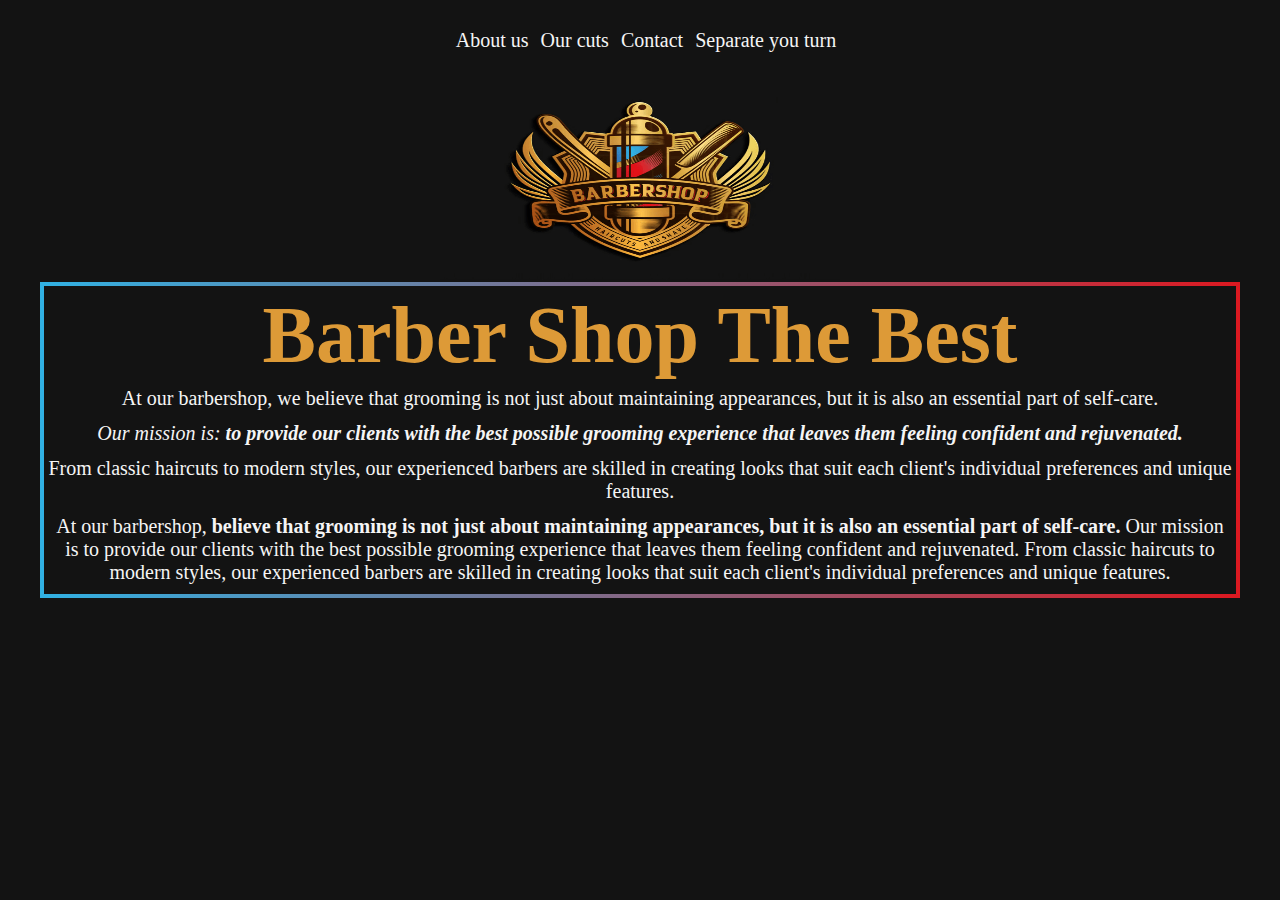
==== index.html @ 592980cc "Add section about in landig-page" ====
<!DOCTYPE html>
<html lang="en">
  <head>
    <meta charset="UTF-8" />
    <meta http-equiv="X-UA-Compatible" content="IE=edge" />
    <meta name="viewport" content="width=device-width, initial-scale=1.0" />
    <title>Barber Shop</title>
    <link rel="stylesheet" href="style.css" />
  </head>

  <body>
    <header class="header">
        <ul class="header-list">
            <li>About us</li>
            <li>Our cuts</li>
            <li>Contact</li>
            <li>Separate you turn</li>
        </ul>
    </header>
    <main class="main">
        <figure>
            <img
              class="image-barbershop"
              src="/barber.png"
              alt="image-icon-barber-shop"
            />
          </figure>
      
          <section class="about">
            <h1>Barber Shop The Best</h1>
            <p class="about-p">
              At our barbershop, we believe that grooming is not just about
              maintaining appearances, but it is also an essential part of self-care.
            </p>
      
            <p class="about-p">
              <em
                >Our mission is:
                <strong
                  >to provide our clients with the best possible grooming experience
                  that leaves them feeling confident and rejuvenated.</strong
                ></em
              >
            </p>
      
            <p class="about-p">
              From classic haircuts to modern styles, our experienced barbers are
              skilled in creating looks that suit each client's individual preferences
              and unique features.
            </p>
      
            <p class="about-p"> 
              At our barbershop,<strong>
                believe that grooming is not just about maintaining appearances, but
                it is also an essential part of self-care.</strong
              >
      
              Our mission is to provide our clients with the best possible grooming
              experience that leaves them feeling confident and rejuvenated. From
              classic haircuts to modern styles, our experienced barbers are skilled
              in creating looks that suit each client's individual preferences and
              unique features.
            </p>
          </section>
    </main>
  </body>
</html>
---- style.css ----
* {
    box-sizing: border-box;
    margin: 0;
    padding: 0;
}

html {
    font-size: 62.5%;
}

body {
    background-color: #131313;
}

h1 {
    color: #DD9A37;
    font-size: 8rem;
    text-align: center;
}

figure {
    text-align: center;
}

.header {
    width: 100%;
    height: 80px;
}

.header-list {
    align-items: center;
    color: whitesmoke;
    display: flex;
    flex-direction: row;
    height: 100%;
    justify-content: center;
    list-style: none;
}

.header-list li {
    font-size: 2rem;
    padding-left: 12px;
}

.about{
    padding: 4px;
    border-width: 4px;
    border-style: solid;
    border-image: linear-gradient(to right, #31B1E3, #DC1921) 1;
}

.about-p {
    color: whitesmoke;
    font-size: 2rem;
    padding: 6px 0;
    text-align: center;
}

.image-barbershop {
    display: inline-block;
    height: 100%;
    width: 100%;
    max-width: 400px;
    height: 200px;
    text-align: center;
}

.main {
    padding: 0 4rem;
}
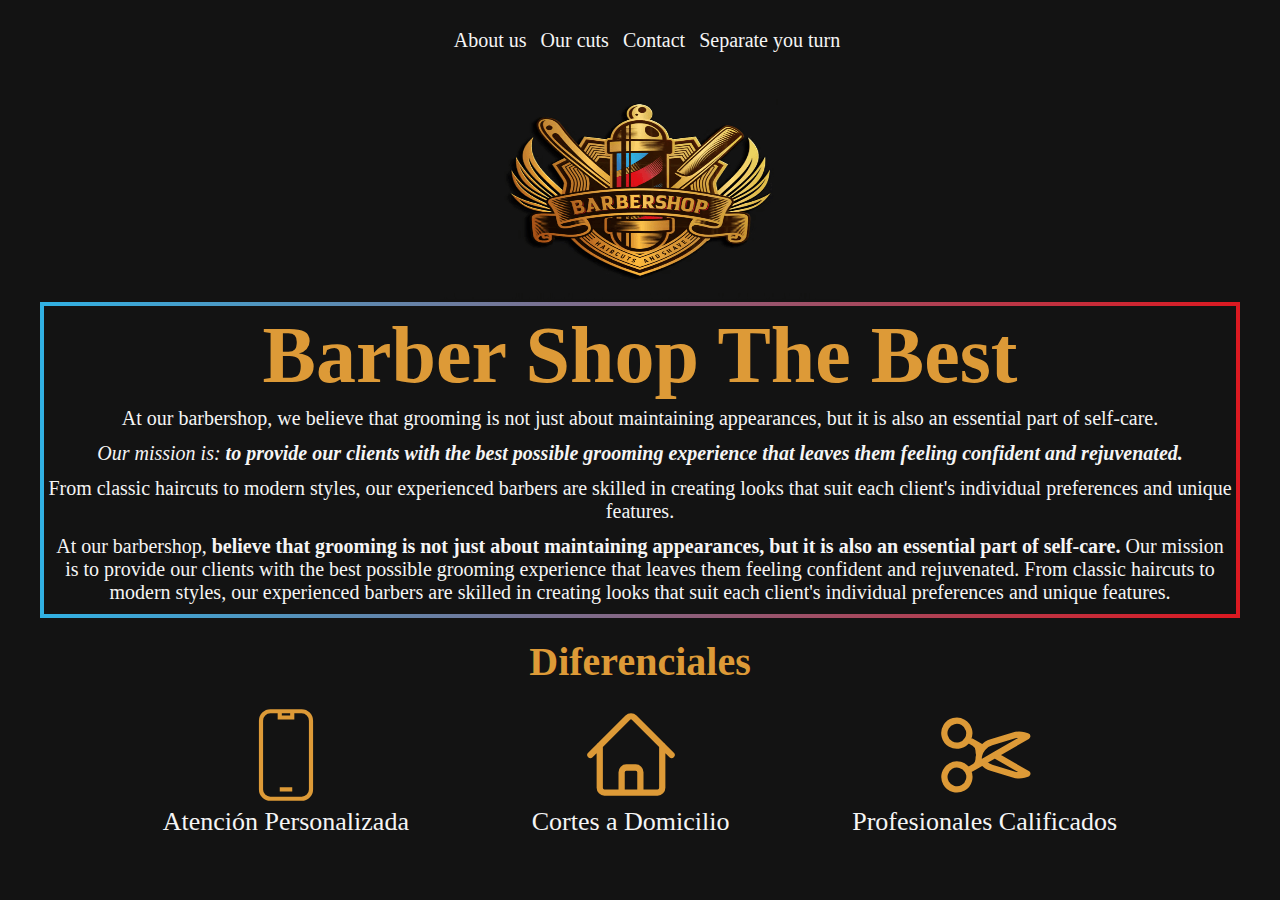
==== commit b4b69de2: "Add page Products and improve styles home page" ====
--- a/index.html
+++ b/index.html
@@ -10,58 +10,114 @@
 
   <body>
     <header class="header">
-        <ul class="header-list">
-            <li>About us</li>
-            <li>Our cuts</li>
-            <li>Contact</li>
-            <li>Separate you turn</li>
-        </ul>
+      <ul class="header-list">
+        <li>About us</li>
+        <li>Our cuts</li>
+        <li>Contact</li>
+        <li>Separate you turn</li>
+      </ul>
     </header>
     <main class="main">
-        <figure>
-            <img
-              class="image-barbershop"
-              src="/barber.png"
-              alt="image-icon-barber-shop"
-            />
-          </figure>
-      
-          <section class="about">
-            <h1>Barber Shop The Best</h1>
-            <p class="about-p">
-              At our barbershop, we believe that grooming is not just about
-              maintaining appearances, but it is also an essential part of self-care.
-            </p>
-      
-            <p class="about-p">
-              <em
-                >Our mission is:
-                <strong
-                  >to provide our clients with the best possible grooming experience
-                  that leaves them feeling confident and rejuvenated.</strong
-                ></em
-              >
-            </p>
-      
-            <p class="about-p">
-              From classic haircuts to modern styles, our experienced barbers are
-              skilled in creating looks that suit each client's individual preferences
-              and unique features.
-            </p>
-      
-            <p class="about-p"> 
-              At our barbershop,<strong>
-                believe that grooming is not just about maintaining appearances, but
-                it is also an essential part of self-care.</strong
-              >
-      
-              Our mission is to provide our clients with the best possible grooming
-              experience that leaves them feeling confident and rejuvenated. From
-              classic haircuts to modern styles, our experienced barbers are skilled
-              in creating looks that suit each client's individual preferences and
-              unique features.
-            </p>
-          </section>
+      <figure>
+        <img
+          class="image-barbershop"
+          src="/images/barber.png"
+          alt="image-icon-barber-shop"
+        />
+      </figure>
+
+      <section class="about">
+        <h1>Barber Shop The Best</h1>
+        <p class="about-p">
+          At our barbershop, we believe that grooming is not just about
+          maintaining appearances, but it is also an essential part of
+          self-care.
+        </p>
+
+        <p class="about-p">
+          <em
+            >Our mission is:
+            <strong
+              >to provide our clients with the best possible grooming experience
+              that leaves them feeling confident and rejuvenated.</strong
+            ></em
+          >
+        </p>
+
+        <p class="about-p">
+          From classic haircuts to modern styles, our experienced barbers are
+          skilled in creating looks that suit each client's individual
+          preferences and unique features.
+        </p>
+
+        <p class="about-p">
+          At our barbershop,<strong>
+            believe that grooming is not just about maintaining appearances, but
+            it is also an essential part of self-care.</strong
+          >
+          Our mission is to provide our clients with the best possible grooming
+          experience that leaves them feeling confident and rejuvenated. From
+          classic haircuts to modern styles, our experienced barbers are skilled
+          in creating looks that suit each client's individual preferences and
+          unique features.
+        </p>
+      </section>
+      <section class="differentials">
+        <h2>Diferenciales</h2>
+        <ul class="differentials-list">
+          <li>
+            <svg
+              xmlns="http://www.w3.org/2000/svg"
+              fill="none"
+              viewBox="0 0 24 24"
+              strokeWidth="{1.5}"
+              stroke="currentColor"
+              class="differentials-icons"
+            >
+              <path
+                strokeLinecap="round"
+                strokeLinejoin="round"
+                d="M10.5 1.5H8.25A2.25 2.25 0 006 3.75v16.5a2.25 2.25 0 002.25 2.25h7.5A2.25 2.25 0 0018 20.25V3.75a2.25 2.25 0 00-2.25-2.25H13.5m-3 0V3h3V1.5m-3 0h3m-3 18.75h3"
+              />
+            </svg>
+            <p>Atención Personalizada</p>
+          </li>
+          <li>
+            <svg
+              xmlns="http://www.w3.org/2000/svg"
+              fill="none"
+              viewBox="0 0 24 24"
+              stroke-width="1.5"
+              stroke="currentColor"
+              class="differentials-icons"
+            >
+              <path
+                stroke-linecap="round"
+                stroke-linejoin="round"
+                d="M2.25 12l8.954-8.955c.44-.439 1.152-.439 1.591 0L21.75 12M4.5 9.75v10.125c0 .621.504 1.125 1.125 1.125H9.75v-4.875c0-.621.504-1.125 1.125-1.125h2.25c.621 0 1.125.504 1.125 1.125V21h4.125c.621 0 1.125-.504 1.125-1.125V9.75M8.25 21h8.25"
+              />
+            </svg>
+            <p>Cortes a Domicilio</p>
+          </li>
+          <li>
+            <svg
+              xmlns="http://www.w3.org/2000/svg"
+              fill="none"
+              viewBox="0 0 24 24"
+              stroke-width="1.5"
+              stroke="currentColor"
+              class="differentials-icons"
+            >
+              <path
+                stroke-linecap="round"
+                stroke-linejoin="round"
+                d="M7.848 8.25l1.536.887M7.848 8.25a3 3 0 11-5.196-3 3 3 0 015.196 3zm1.536.887a2.165 2.165 0 011.083 1.839c.005.351.054.695.14 1.024M9.384 9.137l2.077 1.199M7.848 15.75l1.536-.887m-1.536.887a3 3 0 11-5.196 3 3 3 0 015.196-3zm1.536-.887a2.165 2.165 0 001.083-1.838c.005-.352.054-.695.14-1.025m-1.223 2.863l2.077-1.199m0-3.328a4.323 4.323 0 012.068-1.379l5.325-1.628a4.5 4.5 0 012.48-.044l.803.215-7.794 4.5m-2.882-1.664A4.331 4.331 0 0010.607 12m3.736 0l7.794 4.5-.802.215a4.5 4.5 0 01-2.48-.043l-5.326-1.629a4.324 4.324 0 01-2.068-1.379M14.343 12l-2.882 1.664"
+              />
+            </svg>
+            <p>Profesionales Calificados</p>
+          </li>
+        </ul>
+      </section>
     </main>
   </body>
 </html>
--- a/style.css
+++ b/style.css
@@ -1,4 +1,6 @@
-
+:root {
+    --color-primario: #DD9A37;
+  }
 
 * {
     box-sizing: border-box;
@@ -15,7 +17,7 @@
 }
 
 h1 {
-    color: #DD9A37;
+    color: var(--color-primario);
     font-size: 8rem;
     text-align: center;
 }
@@ -41,7 +43,7 @@
 
 .header-list li {
     font-size: 2rem;
-    padding-left: 12px;
+    padding-left: 14px;
 }
 
 .about{
@@ -63,10 +65,42 @@
     height: 100%;
     width: 100%;
     max-width: 400px;
-    height: 200px;
+    height: 220px;
     text-align: center;
 }
 
 .main {
     padding: 0 4rem;
+}
+
+.differentials {
+    padding: 20px 0;
+    text-align: center;
+}
+
+.differentials-list {
+    display: flex;
+    justify-content: space-evenly;
+    padding-top: 20px;
+    width: 100%;
+}
+
+.differentials h2 {
+    color: var(--color-primario);
+    font-size: 4rem;
+}
+
+.differentials li {
+    color: var(--color-primario);
+    list-style: none;
+}
+
+.differentials li p {
+    color: whitesmoke;
+    font-size: 2.6rem;
+}
+
+.differentials-icons {
+    height: 100px;
+    width: 100px;
 }